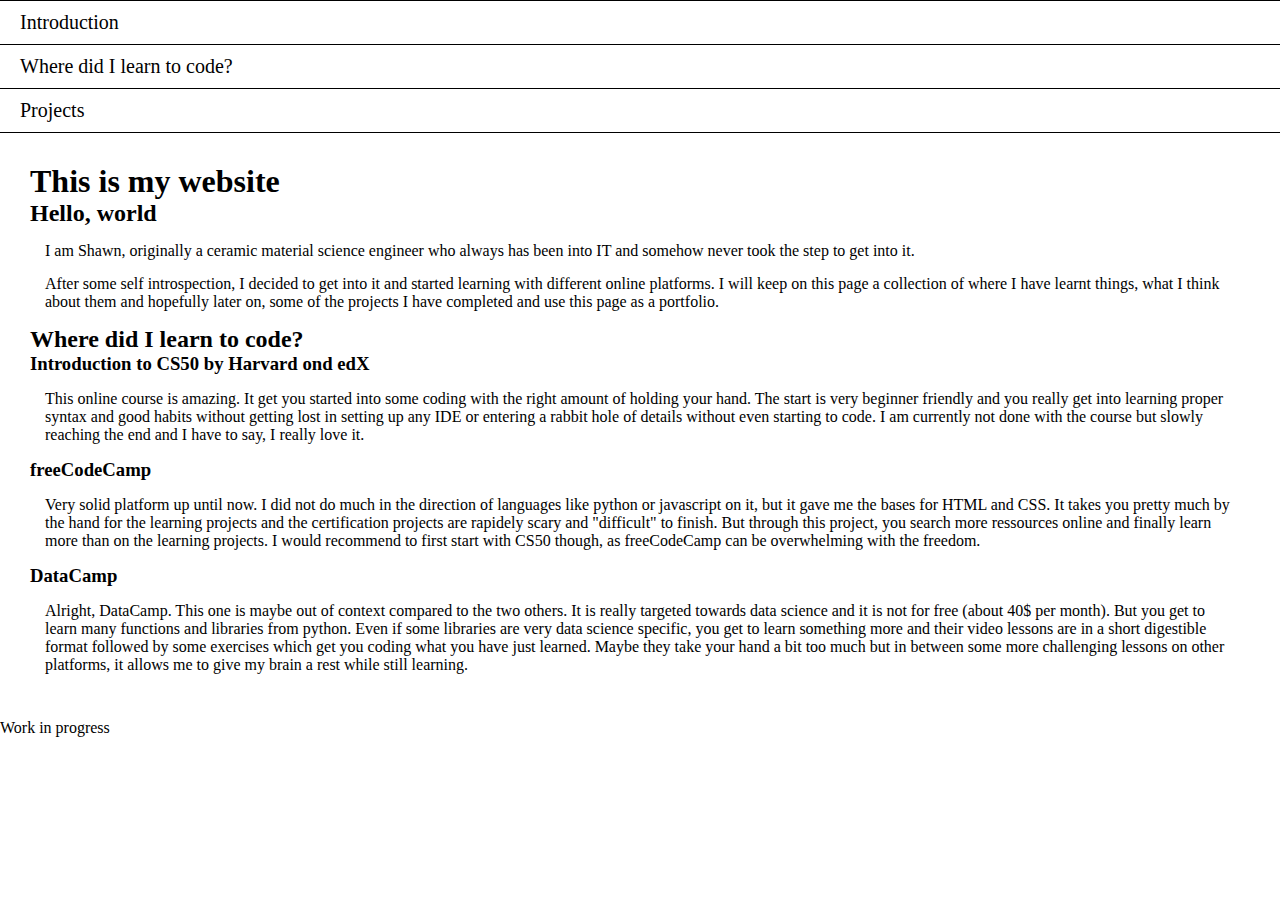
==== index.html @ 737c1220 "Add files via upload" ====
<!DOCTYPE html>
<html lang="en">
<head>
    <meta charset="UTF-8">
    <meta name="viewport" content="width=device-width, initial-scale=1.0">
    <link href="./styles.css" rel="stylesheet">
    <title>My website</title>
</head>
<body>
    <nav id="navbar">
        <ul>
            <li>
                <a class="nav-link" href="#intro">Introduction</a>
            </li>
            <li>
                <a class="nav-link" href="#Where_did_I_learn_to_code?">Where did I learn to code?</a>
            </li>
            <li>
                <a class="nav-link" href="Projects">Projects</a>
            </li>
        </ul>
    </nav>
    <main id="main-doc">
        <section class="main-section" id="intro">
            <h1>This is my website</h1>
            <h2>Hello, world</h2>
            <p>I am Shawn, originally a ceramic material science engineer who always has been into IT and somehow never took the step to get into it.</p>
            <p>
                After some self introspection, I decided to get into it and started learning with different online platforms. I will keep on this page a collection of where I have learnt things, what I think about them
                and hopefully later on, some of the projects I have completed and use this page as a portfolio.
            </p>
        </section>
        <section class="main-section" id="Where_did_I_learn_to_code?">
            <h2>Where did I learn to code?</h2>
            <h3>Introduction to CS50 by Harvard ond edX</h3>
            <p>
                This online course is amazing. It get you started into some coding with the right amount of holding your hand. The start is very beginner friendly and you really get into learning proper syntax and 
                good habits without getting lost in setting up any IDE or entering a rabbit hole of details without even starting to code. I am currently not done with the course but slowly reaching the end and 
                I have to say, I really love it.
            </p>
            <h3>freeCodeCamp</h3>
            <p>
                Very solid platform up until now. I did not do much in the direction of languages like python or javascript on it, but it gave me the bases for HTML and CSS. It takes you pretty much by the hand for 
                the learning projects and the certification projects are rapidely scary and "difficult" to finish. But through this project, you search more ressources online and finally learn more than on the 
                learning projects. I would recommend to first start with CS50 though, as freeCodeCamp can be overwhelming with the freedom.
            </p>
            <h3>DataCamp</h3>
            <p>
                Alright, DataCamp. This one is maybe out of context compared to the two others. It is really targeted towards data science and it is not for free (about 40$ per month). But you get to learn many functions 
                and libraries from python. Even if some libraries are very data science specific, you get to learn something more and their video lessons are in a short digestible format followed by some exercises which 
                get you coding what you have just learned. Maybe they take your hand a bit too much but in between some more challenging lessons on other platforms, it allows me to give my brain a rest while still learning.
            </p>
        </section>
        <section class="main-section" id="Projects">
            
        </section>
    </main>
    <footer>Work in progress</footer>
</body>
</html>
---- styles.css ----
* {
    margin: 0;
    padding: 0;
}

html {
    scroll-behavior: smooth;
}

body {
    display: flex;
    flex-direction: column;
    min-height: 100vh;
}

#main-doc {
    padding: 30px;
}

#navbar {
    width: 100%;
    border-bottom: 1px solid black;
}

#navbar li {
    list-style: none;
    border-top: 1px solid black;
}

#navbar a {
    display: block;
    color: black;
    text-decoration: none;
    padding: 10px 20px;
    cursor: pointer;
    font-size: 20px;
}

#navbar a:hover {
    background-color: gray;
    text-indent: 5px;
}

p {
    margin: 15px;
}

@media only screen and (mid-width: 815px) {
    body {
        flex-direction: row;
    }

    #navbar {
        width: 300px;
        position: fixed;
        height: 100%;
        resize: horizontal;
        overflow-x: scroll;
    }

    #main-doc {
        padding: 0 20px;
        padding-left: 350px;
    }
}
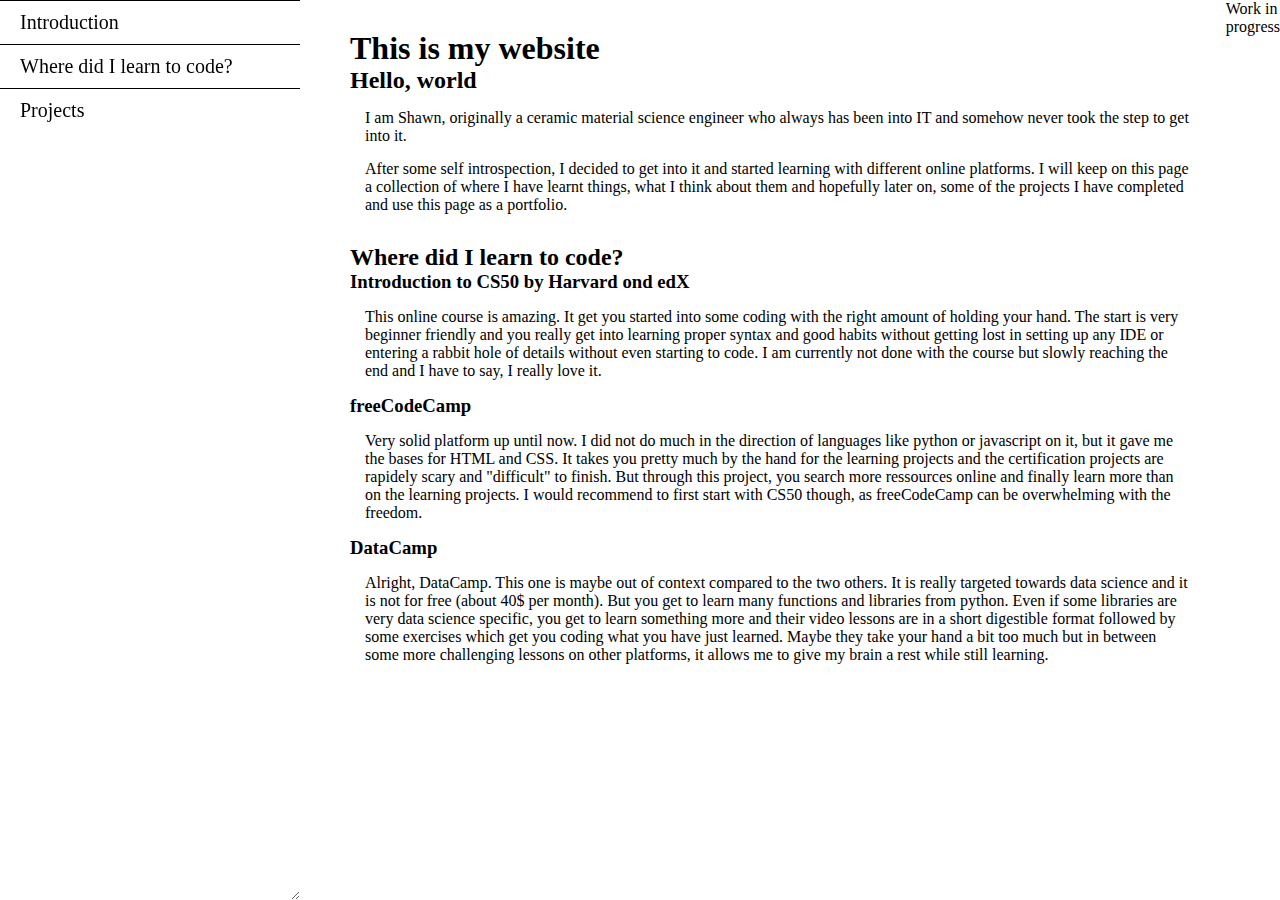
==== commit bfa44df2: "Update index.html" ====
--- a/index.html
+++ b/index.html
@@ -16,7 +16,7 @@
                 <a class="nav-link" href="#Where_did_I_learn_to_code?">Where did I learn to code?</a>
             </li>
             <li>
-                <a class="nav-link" href="Projects">Projects</a>
+                <a class="nav-link" href="#Projects">Projects</a>
             </li>
         </ul>
     </nav>
@@ -57,4 +57,4 @@
     </main>
     <footer>Work in progress</footer>
 </body>
-</html>+</html>
--- a/styles.css
+++ b/styles.css
@@ -15,6 +15,10 @@
 
 #main-doc {
     padding: 30px;
+}
+
+section {
+    margin-top: 30px;
 }
 
 #navbar {
@@ -45,7 +49,7 @@
     margin: 15px;
 }
 
-@media only screen and (mid-width: 815px) {
+@media only screen and (min-width: 815px) {
     body {
         flex-direction: row;
     }
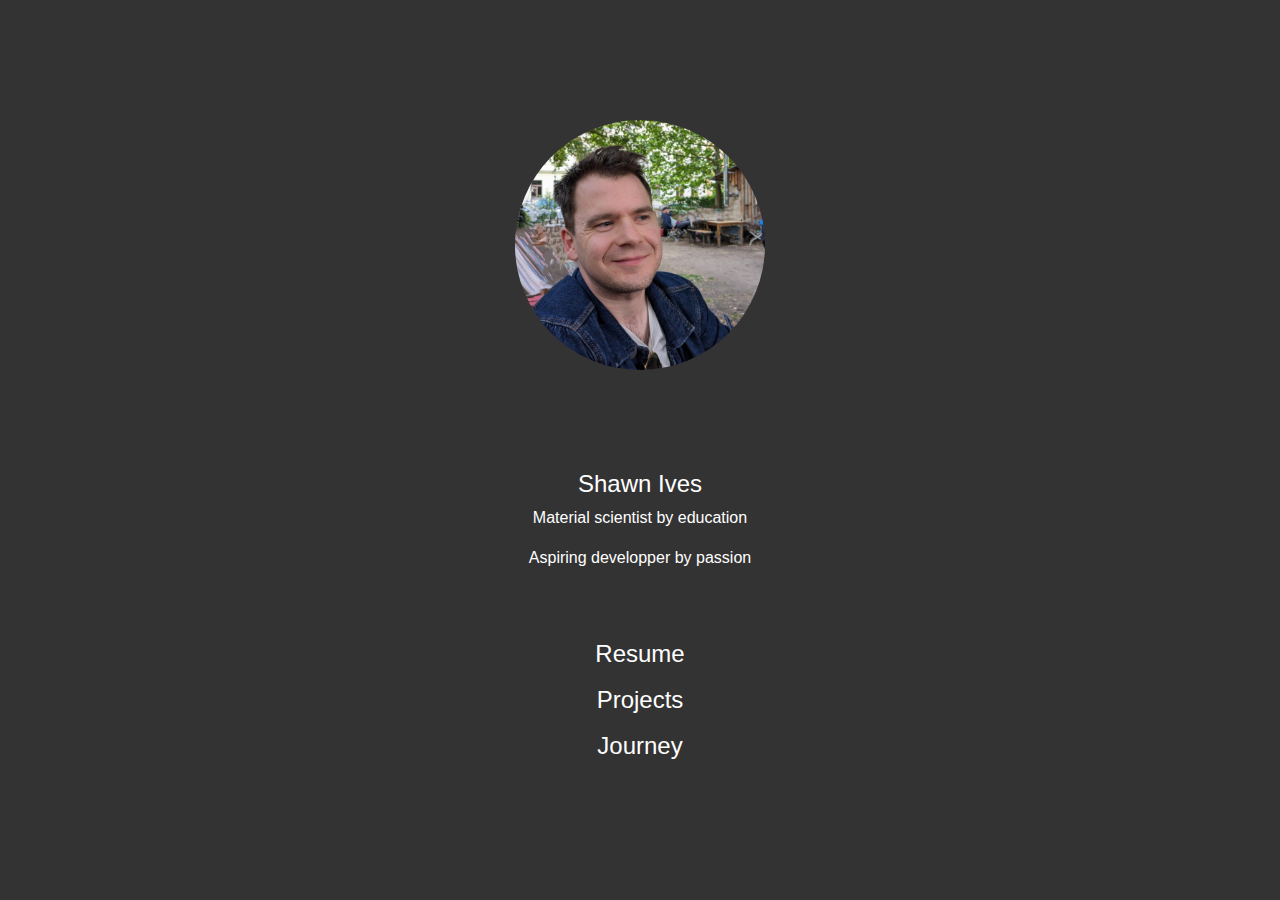
==== commit 98991b21: "New version of website" ====
--- a/index.html
+++ b/index.html
@@ -1,60 +1,45 @@
 <!DOCTYPE html>
 <html lang="en">
+
 <head>
     <meta charset="UTF-8">
-    <meta name="viewport" content="width=device-width, initial-scale=1.0">
-    <link href="./styles.css" rel="stylesheet">
-    <title>My website</title>
+    <meta name="viewport" content="width=device-width, initial-scale=1">
+    <link href="https://cdn.jsdelivr.net/npm/bootstrap@5.3.3/dist/css/bootstrap.min.css" rel="stylesheet"
+        integrity="sha384-QWTKZyjpPEjISv5WaRU9OFeRpok6YctnYmDr5pNlyT2bRjXh0JMhjY6hW+ALEwIH" crossorigin="anonymous">
+    <script src="https://cdn.jsdelivr.net/npm/bootstrap@5.3.3/dist/js/bootstrap.bundle.min.js"
+        integrity="sha384-YvpcrYf0tY3lHB60NNkmXc5s9fDVZLESaAA55NDzOxhy9GkcIdslK1eN7N6jIeHz"
+        crossorigin="anonymous"></script>
+    <link href="styles.css" rel="stylesheet">
 </head>
+
 <body>
-    <nav id="navbar">
-        <ul>
-            <li>
-                <a class="nav-link" href="#intro">Introduction</a>
-            </li>
-            <li>
-                <a class="nav-link" href="#Where_did_I_learn_to_code?">Where did I learn to code?</a>
-            </li>
-            <li>
-                <a class="nav-link" href="#Projects">Projects</a>
-            </li>
-        </ul>
-    </nav>
-    <main id="main-doc">
-        <section class="main-section" id="intro">
-            <h1>This is my website</h1>
-            <h2>Hello, world</h2>
-            <p>I am Shawn, originally a ceramic material science engineer who always has been into IT and somehow never took the step to get into it.</p>
-            <p>
-                After some self introspection, I decided to get into it and started learning with different online platforms. I will keep on this page a collection of where I have learnt things, what I think about them
-                and hopefully later on, some of the projects I have completed and use this page as a portfolio.
-            </p>
-        </section>
-        <section class="main-section" id="Where_did_I_learn_to_code?">
-            <h2>Where did I learn to code?</h2>
-            <h3>Introduction to CS50 by Harvard ond edX</h3>
-            <p>
-                This online course is amazing. It get you started into some coding with the right amount of holding your hand. The start is very beginner friendly and you really get into learning proper syntax and 
-                good habits without getting lost in setting up any IDE or entering a rabbit hole of details without even starting to code. I am currently not done with the course but slowly reaching the end and 
-                I have to say, I really love it.
-            </p>
-            <h3>freeCodeCamp</h3>
-            <p>
-                Very solid platform up until now. I did not do much in the direction of languages like python or javascript on it, but it gave me the bases for HTML and CSS. It takes you pretty much by the hand for 
-                the learning projects and the certification projects are rapidely scary and "difficult" to finish. But through this project, you search more ressources online and finally learn more than on the 
-                learning projects. I would recommend to first start with CS50 though, as freeCodeCamp can be overwhelming with the freedom.
-            </p>
-            <h3>DataCamp</h3>
-            <p>
-                Alright, DataCamp. This one is maybe out of context compared to the two others. It is really targeted towards data science and it is not for free (about 40$ per month). But you get to learn many functions 
-                and libraries from python. Even if some libraries are very data science specific, you get to learn something more and their video lessons are in a short digestible format followed by some exercises which 
-                get you coding what you have just learned. Maybe they take your hand a bit too much but in between some more challenging lessons on other platforms, it allows me to give my brain a rest while still learning.
-            </p>
-        </section>
-        <section class="main-section" id="Projects">
-            
-        </section>
-    </main>
-    <footer>Work in progress</footer>
+    <div id="welcome-screen">
+        <div class="content-center">
+            <img src="./images/me2.jpg" alt="Your Picture" class="profile-pic">
+            <div class="col about">
+                <h1><a href="javascript:void(0);" class="nav-link" data-target="./welcome.html">Shawn Ives</a></h1>
+                <p>Material scientist by education</p>
+                <p>Aspiring developper by passion</p>
+            </div>
+            <div class="col">
+                <ul class="nav-links">
+                    <li><a href="javascript:void(0);" class="nav-link" data-target="./resume.html">Resume</a></li>
+                    <li><a href="javascript:void(0);" class="nav-link" data-target="./projects.html">Projects</a></li>
+                    <li><a href="javascript:void(0);" class="nav-link" data-target="./journey.html">Journey</a></li>
+                </ul>
+            </div>
+        </div>
+    </div>
+    <div id="main-content">
+        <svg id="burger" xmlns="http://www.w3.org/2000/svg" width="16" height="16" fill="currentColor" class="bi bi-list"
+            viewBox="0 0 16 16">
+            <path fill-rule="evenodd"
+                d="M2.5 12a.5.5 0 0 1 .5-.5h10a.5.5 0 0 1 0 1H3a.5.5 0 0 1-.5-.5m0-4a.5.5 0 0 1 .5-.5h10a.5.5 0 0 1 0 1H3a.5.5 0 0 1-.5-.5m0-4a.5.5 0 0 1 .5-.5h10a.5.5 0 0 1 0 1H3a.5.5 0 0 1-.5-.5" />
+        </svg>
+        <iframe id="content-frame" src="./welcome.html"></iframe>
+    </div>
+
+    <script src="scripts.js"></script>
 </body>
-</html>
+
+</html>--- a/styles.css
+++ b/styles.css
@@ -1,69 +1,180 @@
-* {
+body,
+html {
     margin: 0;
+    padding: 0;
+    width: 100%;
+    height: 100%;
+    font-family: Arial, sans-serif;
+}
+
+main {
+    padding-left: 10px;
+    padding-right: 10px;
+}
+
+.separator {
+    border-top: 1px solid;
+    padding-bottom: 40px;
+}
+
+.center {
+    display: block;
+    margin-left: auto;
+    margin-right: auto;
+}
+
+h1,
+p,
+h2 {
+    text-align: center;
+    padding-top: 1em;
+    
+}
+
+h3 {
+    padding-top: 30px;
+}
+
+h1 {
+    padding-top: 1em;
+    padding-bottom: 4em;
+}
+
+p {
+    padding-top: 0px;
+    padding-bottom: 0px;
+}
+
+.about {
+    padding: 40px;
+    margin: 0px;
+    text-align: center;
+}
+
+.resume {
+    list-style: none;
+}
+
+.about h1, .about p {
+    padding-bottom: 0px;
+}
+
+#welcome-screen {
+    position: absolute;
+    width: 100%;
+    min-height: 100%;
+    background: #333;
+    color: white;
+    display: flex;
+    justify-content: center;
+    align-items: center;
+    transition: width 0.5s, height 0.5s;
+    z-index: 10;
+    /* Ensure welcome screen is above main content */
+}
+
+#main-content {
+    position: absolute;
+    top: 0;
+    right: 0;
+    width: calc(100% - 250px);
+    /* Adjust width to account for navbar */
+    height: 100%;
+    overflow: hidden;
+    display: flex;
+    justify-content: center;
+    align-items: center;
+    background: #fff;
+    /* Optional: Set background color */
+    transition: width 0.5s, height 0.5s;
+    z-index: 5;
+    /* Ensure main content is below welcome screen */
+}
+
+.content-center {
+    text-align: center;
+}
+
+.profile-pic {
+    width: 250px;
+    height: 250px;
+    border-radius: 50%;
+    margin-bottom: 20px;
+}
+
+.nav-links {
+    list-style: none;
     padding: 0;
 }
 
-html {
-    scroll-behavior: smooth;
+.nav-links li {
+    margin: 10px 0;
 }
 
-body {
-    display: flex;
-    flex-direction: column;
-    min-height: 100vh;
+.nav-link {
+    color: white;
+    text-decoration: none;
+    font-size: 24px;
 }
 
-#main-doc {
-    padding: 30px;
+.nav-link:hover {
+    text-decoration: underline;
 }
 
-section {
-    margin-top: 30px;
+.shrunk {
+    width: 300px !important;
 }
 
-#navbar {
-    width: 100%;
-    border-bottom: 1px solid black;
+.expanded {
+    width: calc(100% - 300px) !important;
 }
 
-#navbar li {
-    list-style: none;
-    border-top: 1px solid black;
+iframe {
+    width: 100%;
+    height: 100%;
+    border: none;
+    z-index: 1;
+    /* Ensure iframe is below other elements */
 }
 
-#navbar a {
-    display: block;
-    color: black;
-    text-decoration: none;
-    padding: 10px 20px;
-    cursor: pointer;
-    font-size: 20px;
+#burger {
+    visibility: hidden;
+    position: absolute;
 }
 
-#navbar a:hover {
-    background-color: gray;
-    text-indent: 5px;
-}
+@media (max-width: 1000px) {
+    main {
+        padding: 2em;
+        }
 
-p {
-    margin: 15px;
-}
-
-@media only screen and (min-width: 815px) {
-    body {
-        flex-direction: row;
+    .shrunk {
+        visibility: collapse;
+        width: -100px !important;
     }
 
-    #navbar {
-        width: 300px;
+    #burger {
+        visibility: inherit;
         position: fixed;
-        height: 100%;
-        resize: horizontal;
-        overflow-x: scroll;
+        top: 0;
+        left: 0;
+        z-index: 10;
+        display: block;
+        color: white;
+        width: 50px;
+        height: auto; 
     }
 
-    #main-doc {
-        padding: 0 20px;
-        padding-left: 350px;
+    #burger:hover {
+        cursor: pointer;
     }
+
+    .expanded {
+        width: 100% !important;
+    }
+    
+    .profile-pic {
+        width: 50%;
+        height: auto;
+    }
+    
 }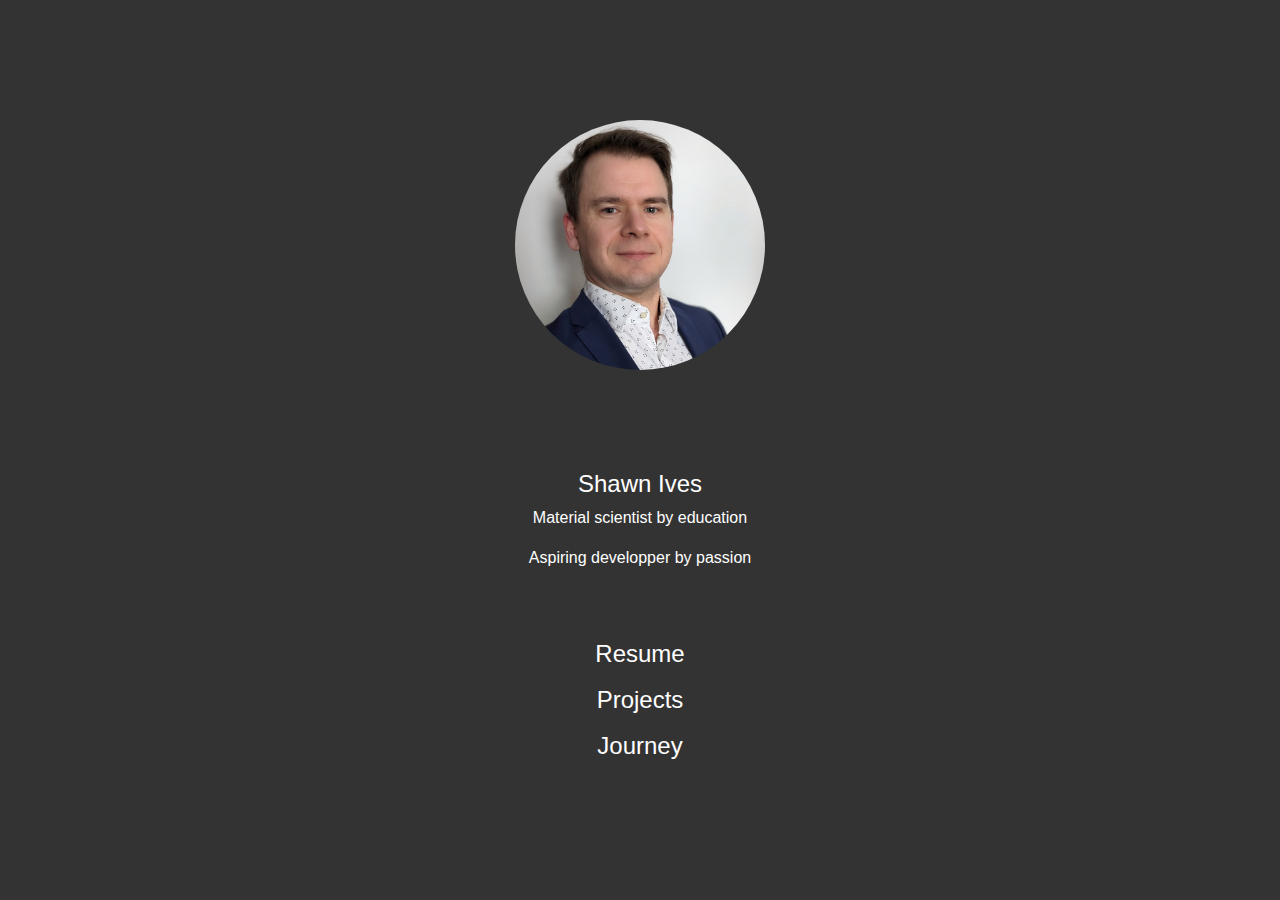
==== commit fac2cbdb: "Pix change" ====
--- a/index.html
+++ b/index.html
@@ -10,12 +10,13 @@
         integrity="sha384-YvpcrYf0tY3lHB60NNkmXc5s9fDVZLESaAA55NDzOxhy9GkcIdslK1eN7N6jIeHz"
         crossorigin="anonymous"></script>
     <link href="styles.css" rel="stylesheet">
+    <title>Shawn Ives</title>
 </head>
 
 <body>
     <div id="welcome-screen">
-        <div class="content-center">
-            <img src="./images/me2.jpg" alt="Your Picture" class="profile-pic">
+        <div id="content-center" class="content-center">
+            <img src="./images/me3.jpg" alt="Your Picture" class="profile-pic">
             <div class="col about">
                 <h1><a href="javascript:void(0);" class="nav-link" data-target="./welcome.html">Shawn Ives</a></h1>
                 <p>Material scientist by education</p>
@@ -36,7 +37,7 @@
             <path fill-rule="evenodd"
                 d="M2.5 12a.5.5 0 0 1 .5-.5h10a.5.5 0 0 1 0 1H3a.5.5 0 0 1-.5-.5m0-4a.5.5 0 0 1 .5-.5h10a.5.5 0 0 1 0 1H3a.5.5 0 0 1-.5-.5m0-4a.5.5 0 0 1 .5-.5h10a.5.5 0 0 1 0 1H3a.5.5 0 0 1-.5-.5" />
         </svg>
-        <iframe id="content-frame" src="./welcome.html"></iframe>
+        <iframe id="content-frame" src=""></iframe>
     </div>
 
     <script src="scripts.js"></script>
--- a/styles.css
+++ b/styles.css
@@ -29,6 +29,10 @@
     text-align: center;
     padding-top: 1em;
     
+}
+
+.welcome {
+    text-align: left;
 }
 
 h3 {
@@ -68,7 +72,7 @@
     display: flex;
     justify-content: center;
     align-items: center;
-    transition: width 0.5s, height 0.5s;
+    transition: 0.5s;
     z-index: 10;
     /* Ensure welcome screen is above main content */
 }
@@ -77,8 +81,8 @@
     position: absolute;
     top: 0;
     right: 0;
-    width: calc(100% - 250px);
-    /* Adjust width to account for navbar */
+    width: calc(100% - 300px);
+    /* Adjust width for animation */
     height: 100%;
     overflow: hidden;
     display: flex;
@@ -86,7 +90,7 @@
     align-items: center;
     background: #fff;
     /* Optional: Set background color */
-    transition: width 0.5s, height 0.5s;
+    transition: 0.5s;
     z-index: 5;
     /* Ensure main content is below welcome screen */
 }
@@ -125,10 +129,6 @@
     width: 300px !important;
 }
 
-.expanded {
-    width: calc(100% - 300px) !important;
-}
-
 iframe {
     width: 100%;
     height: 100%;
@@ -142,14 +142,26 @@
     position: absolute;
 }
 
+.journey {
+    text-align: left;
+}
+
+.project {
+    padding: 1em 1em 0 1em;
+}
+
 @media (max-width: 1000px) {
     main {
         padding: 2em;
         }
 
+    #main-content {
+        width: 100%;
+    }
+
     .shrunk {
         visibility: collapse;
-        width: -100px !important;
+        width: 0px !important;
     }
 
     #burger {
@@ -167,14 +179,15 @@
     #burger:hover {
         cursor: pointer;
     }
-
-    .expanded {
-        width: 100% !important;
-    }
     
     .profile-pic {
         width: 50%;
-        height: auto;
+        height: 50%;
+    }
+
+    .ghost {
+        opacity: 0.0;
+        transition: 0.3s;
     }
     
 }